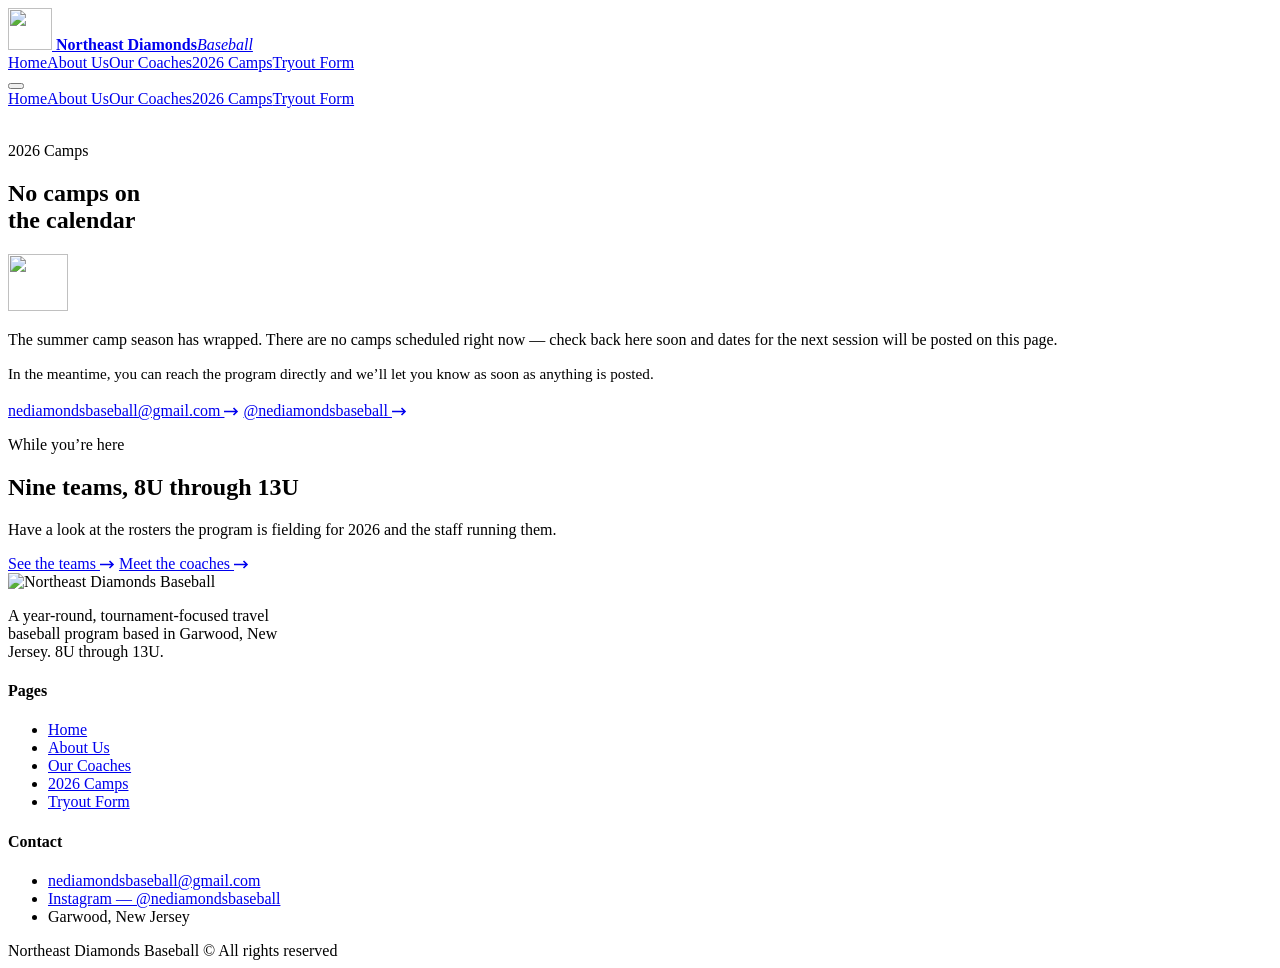
==== 2026-camps.html @ cf79493b "Add files via upload" ====
<!doctype html><html lang="en"><head><meta charset="utf-8"><meta name="viewport" content="width=device-width,initial-scale=1,viewport-fit=cover"><link rel="icon" href="assets/logos/ne-logo.png"><title>2026 Camps — NE Diamonds Baseball</title>
<meta name="description" content="Camp information for Northeast Diamonds Baseball.">
<link rel="preconnect" href="https://fonts.googleapis.com"><link rel="preconnect" href="https://fonts.gstatic.com" crossorigin><link rel="stylesheet" href="https://fonts.googleapis.com/css2?family=Archivo:wdth,wght@62..125,400..900&display=swap">
<link rel="stylesheet" href="assets/site.css"></head><body>
<header class="hdr">
  <div class="hdr-in">
    <a class="brand" href="index.html">
      <img src="assets/logos/ne-logo-white.png" alt="" width="44" height="42">
      <span><b>Northeast Diamonds</b><i>Baseball</i></span>
    </a>
    <nav class="nav"><a href="index.html">Home</a><a href="about-us.html">About Us</a><a href="our-coaches.html">Our Coaches</a><a href="2026-camps.html" aria-current="page">2026 Camps</a><a href="tryout-form.html">Tryout Form</a></nav>
    <button class="burger" id="burger" aria-expanded="false" aria-controls="mnav" aria-label="Menu"><i></i><i></i><i></i></button>
  </div>
</header>
<nav class="drawer" id="mnav"><a href="index.html">Home</a><a href="about-us.html">About Us</a><a href="our-coaches.html">Our Coaches</a><a href="2026-camps.html">2026 Camps</a><a href="tryout-form.html">Tryout Form</a></nav>
<section class="phero">
  <div class="phero-media"><img src="assets/gal/g06.jpg" alt=""></div>
  <div class="phero-in">
    <div class="wrap">
      <p class="eyebrow">2026 Camps</p>
      <h1 class="display d1" style="max-width:13ch">No camps on the calendar</h1>
    </div>
  </div>
</section>

<section class="sec">
  <div class="wrap">
    <div class="holding">
      <img class="mark" src="assets/logos/ne-logo-white.png" alt="" width="60" height="57">
      <p class="lede">The summer camp season has wrapped. There are no camps scheduled right now &mdash; check back here soon and dates for the next session will be posted on this page.</p>
      <div class="note">
        <p class="muted" style="font-size:.95rem">In the meantime, you can reach the program directly and we&rsquo;ll let you know as soon as anything is posted.</p>
        <div class="btns" style="margin-top:1.2rem">
          <a class="btn" href="mailto:nediamondsbaseball@gmail.com">nediamondsbaseball@gmail.com <svg class="arw" width="15" height="9" viewBox="0 0 15 9" fill="none" aria-hidden="true"><path d="M0 4.5h13M9.5 1l3.5 3.5L9.5 8" stroke="currentColor" stroke-width="1.6"/></svg></a>
          <a class="btn ghost" href="https://www.instagram.com/nediamondsbaseball/" target="_blank" rel="noopener">@nediamondsbaseball <svg class="arw" width="15" height="9" viewBox="0 0 15 9" fill="none" aria-hidden="true"><path d="M0 4.5h13M9.5 1l3.5 3.5L9.5 8" stroke="currentColor" stroke-width="1.6"/></svg></a>
        </div>
      </div>
    </div>
  </div>
</section>

<section class="sec-tight">
  <div class="wrap">
    <div class="sec-head">
      <div>
        <p class="eyebrow">While you&rsquo;re here</p>
        <h2 class="display d2">Nine teams, 8U through 13U</h2>
      </div>
      <p class="lede">Have a look at the rosters the program is fielding for 2026 and the staff running them.</p>
    </div>
    <div class="btns">
      <a class="btn ghost" href="index.html#teams">See the teams <svg class="arw" width="15" height="9" viewBox="0 0 15 9" fill="none" aria-hidden="true"><path d="M0 4.5h13M9.5 1l3.5 3.5L9.5 8" stroke="currentColor" stroke-width="1.6"/></svg></a>
      <a class="btn ghost" href="our-coaches.html">Meet the coaches <svg class="arw" width="15" height="9" viewBox="0 0 15 9" fill="none" aria-hidden="true"><path d="M0 4.5h13M9.5 1l3.5 3.5L9.5 8" stroke="currentColor" stroke-width="1.6"/></svg></a>
    </div>
  </div>
</section>
<footer class="ftr">
  <div class="wrap">
    <div class="ftr-grid">
      <div class="ftr-brand">
        <img src="assets/logos/ne-logo-white.png" alt="Northeast Diamonds Baseball" width="70" height="66">
        <p class="muted" style="max-width:34ch">A year-round, tournament-focused travel baseball program based in Garwood, New Jersey. 8U through 13U.</p>
      </div>
      <div>
        <h4>Pages</h4>
        <ul><li><a href="index.html">Home</a></li><li><a href="about-us.html">About Us</a></li><li><a href="our-coaches.html">Our Coaches</a></li><li><a href="2026-camps.html">2026 Camps</a></li><li><a href="tryout-form.html">Tryout Form</a></li></ul>
      </div>
      <div>
        <h4>Contact</h4>
        <ul>
          <li><a href="mailto:nediamondsbaseball@gmail.com">nediamondsbaseball@gmail.com</a></li>
          <li><a href="https://www.instagram.com/nediamondsbaseball/" target="_blank" rel="noopener">Instagram &mdash; @nediamondsbaseball</a></li>
          <li class="muted">Garwood, New Jersey</li>
        </ul>
      </div>
    </div>
    <div class="ftr-base">
      <span>Northeast Diamonds Baseball &copy;</span>
      <span>All rights reserved</span>
    </div>
  </div>
</footer><script src="assets/site.js"></script></body></html>
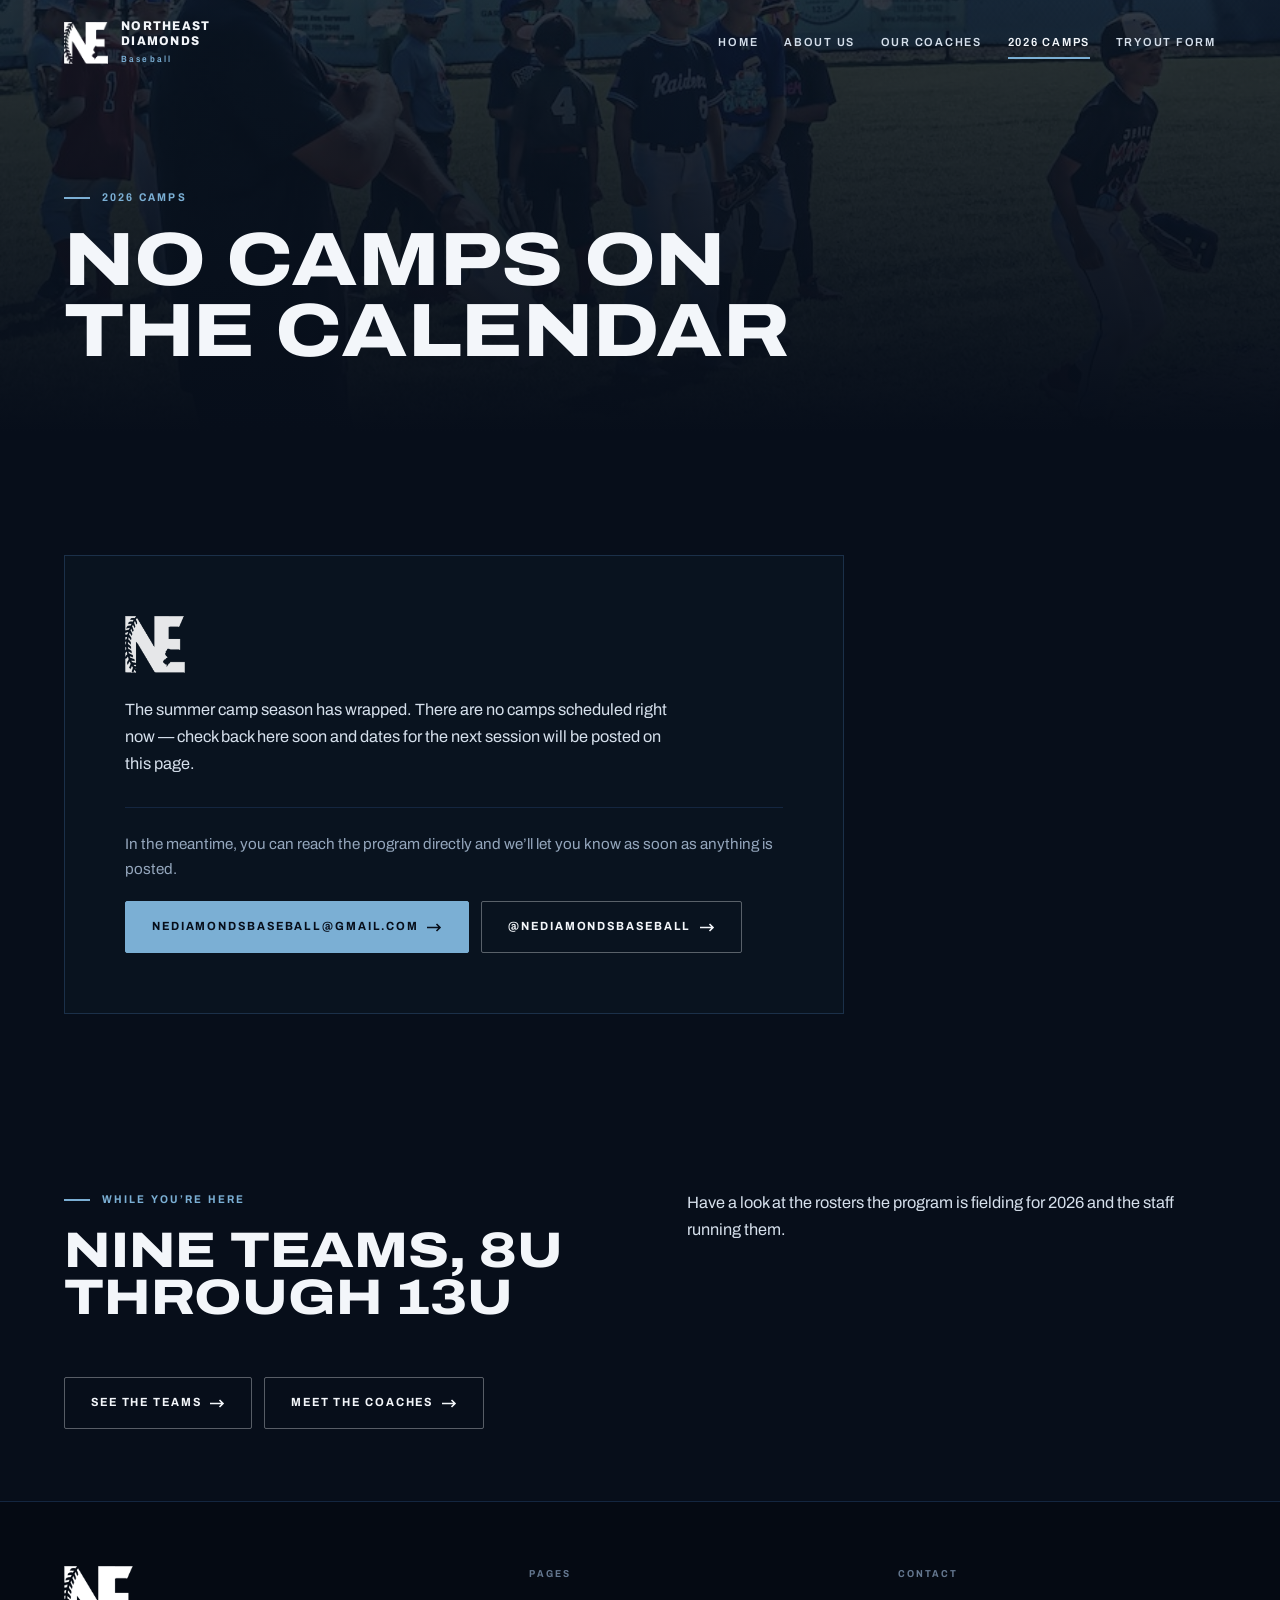
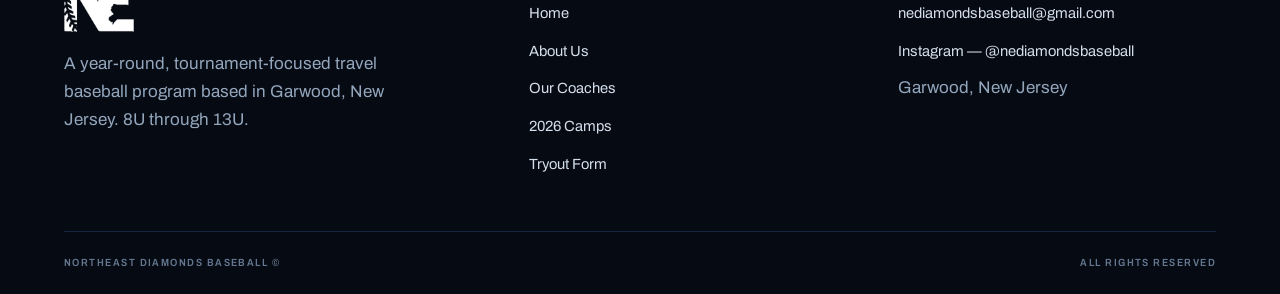
==== commit ac628871: "Add files via upload" ====
--- a/2026-camps.html
+++ b/2026-camps.html
@@ -1,7 +1,4 @@
-<!doctype html><html lang="en"><head><meta charset="utf-8"><meta name="viewport" content="width=device-width,initial-scale=1,viewport-fit=cover"><link rel="icon" href="assets/logos/ne-logo.png"><title>2026 Camps — NE Diamonds Baseball</title>
-<meta name="description" content="Camp information for Northeast Diamonds Baseball.">
-<link rel="preconnect" href="https://fonts.googleapis.com"><link rel="preconnect" href="https://fonts.gstatic.com" crossorigin><link rel="stylesheet" href="https://fonts.googleapis.com/css2?family=Archivo:wdth,wght@62..125,400..900&display=swap">
-<link rel="stylesheet" href="assets/site.css"></head><body>
+<!doctype html><html lang="en"><head><meta charset="utf-8"><meta name="viewport" content="width=device-width,initial-scale=1,viewport-fit=cover"><title>2026 Camps — NE Diamonds Baseball</title><meta name="description" content="Camp information for Northeast Diamonds Baseball."><link rel="icon" href="/favicon.ico" sizes="32x32"><link rel="icon" type="image/png" sizes="32x32" href="/assets/icons/icon-32.png"><link rel="icon" type="image/png" sizes="192x192" href="/assets/icons/icon-192.png"><link rel="apple-touch-icon" href="/assets/icons/apple-touch-icon.png"><meta name="theme-color" content="#070E1A"><link rel="canonical" href="https://nediamondsbaseball.org/2026-camps"><meta property="og:type" content="website"><meta property="og:site_name" content="Northeast Diamonds Baseball"><meta property="og:locale" content="en_US"><meta property="og:title" content="2026 Camps — NE Diamonds Baseball"><meta property="og:description" content="Camp information for Northeast Diamonds Baseball."><meta property="og:url" content="https://nediamondsbaseball.org/2026-camps"><meta property="og:image" content="https://nediamondsbaseball.org/assets/og/share.jpg"><meta property="og:image:secure_url" content="https://nediamondsbaseball.org/assets/og/share.jpg"><meta property="og:image:type" content="image/jpeg"><meta property="og:image:width" content="1200"><meta property="og:image:height" content="630"><meta property="og:image:alt" content="Northeast Diamonds Baseball — the team holding the PG Northeast Super Regional NIT champions banner."><meta name="twitter:card" content="summary_large_image"><meta name="twitter:title" content="2026 Camps — NE Diamonds Baseball"><meta name="twitter:description" content="Camp information for Northeast Diamonds Baseball."><meta name="twitter:image" content="https://nediamondsbaseball.org/assets/og/share.jpg"><meta name="twitter:image:alt" content="Northeast Diamonds Baseball — the team holding the PG Northeast Super Regional NIT champions banner."><link rel="preconnect" href="https://fonts.googleapis.com"><link rel="preconnect" href="https://fonts.gstatic.com" crossorigin><link rel="stylesheet" href="https://fonts.googleapis.com/css2?family=Archivo:wdth,wght@62..125,400..900&display=swap"><link rel="stylesheet" href="assets/site.css"></head><body>
 <header class="hdr">
   <div class="hdr-in">
     <a class="brand" href="index.html">
--- a/assets/site.css
+++ b/assets/site.css
@@ -0,0 +1,493 @@
+/* ==========================================================================
+   Northeast Diamonds Baseball
+   Identity: club navy (#112740, lifted from the mark) plus Carolina blue and
+   Navy — the two divisions the program actually fields — and infield clay
+   for action. One committed visual world: a night game under the lights.
+   ========================================================================== */
+
+:root{
+  --ink:#050A13;
+  --navy-900:#070E1A;
+  --navy-850:#09131F;
+  --navy-800:#0B1828;
+  --navy-700:#112740;
+  --navy-600:#183451;
+  --line:#1B3049;
+  --line-soft:#142640;
+
+  --carolina:#7BAFD4;
+  --carolina-hi:#A9D2EC;
+  --clay:#C9673E;
+  --clay-hi:#E08054;
+
+  --chalk:#F3F6FA;
+  --chalk-2:#D5DFEB;
+  --steel:#94A6BC;
+  --steel-dim:#64778F;
+
+  --maxw:1280px;
+  --gutter:clamp(20px,5vw,72px);
+
+  --ease:cubic-bezier(.2,.7,.2,1);
+  --ease-out:cubic-bezier(.16,1,.3,1);
+
+  color-scheme:dark;
+}
+
+*,*::before,*::after{box-sizing:border-box}
+html{-webkit-text-size-adjust:100%}
+
+body{
+  margin:0;
+  background:var(--navy-900);
+  color:var(--chalk);
+  font-family:"Archivo",-apple-system,BlinkMacSystemFont,"Segoe UI",Roboto,Helvetica,Arial,sans-serif;
+  font-size:17px;
+  line-height:1.65;
+  font-variation-settings:"wdth" 100,"wght" 400;
+  -webkit-font-smoothing:antialiased;
+  overflow-x:hidden;
+}
+
+img,video{max-width:100%;display:block}
+a{color:inherit}
+::selection{background:var(--carolina);color:var(--navy-900)}
+:focus-visible{outline:2px solid var(--carolina-hi);outline-offset:3px;border-radius:2px}
+
+/* ---------- Type ---------- */
+
+.display{
+  font-family:"Archivo",sans-serif;
+  font-variation-settings:"wdth" 118,"wght" 800;
+  text-transform:uppercase;
+  line-height:.94;
+  letter-spacing:-.005em;
+  text-wrap:balance;
+  margin:0;
+}
+.d1{font-size:clamp(2.2rem,5.9vw,4.9rem)}
+.d2{font-size:clamp(1.95rem,3.9vw,3.2rem)}
+.d3{font-size:clamp(1.35rem,2.1vw,1.9rem)}
+
+.eyebrow{
+  font-size:.7rem;
+  font-variation-settings:"wdth" 88,"wght" 700;
+  text-transform:uppercase;
+  letter-spacing:.2em;
+  color:var(--carolina);
+  margin:0 0 1.15rem;
+  display:flex;align-items:center;gap:.72rem;
+}
+.eyebrow::before{content:"";width:26px;height:2px;background:currentColor;flex:none}
+.eyebrow.clay{color:var(--clay-hi)}
+
+.lede{font-size:clamp(1.02rem,1.25vw,1.15rem);color:var(--chalk-2);max-width:62ch}
+p{margin:0 0 1.1em}
+p:last-child{margin-bottom:0}
+.muted{color:var(--steel)}
+
+/* ---------- Shell ---------- */
+
+.wrap{max-width:var(--maxw);margin:0 auto;padding-inline:var(--gutter)}
+section{position:relative;scroll-margin-top:96px}
+html{scroll-behavior:smooth}
+.sec{padding-block:clamp(60px,8.2vw,124px)}
+.sec-tight{padding-block:clamp(44px,5.6vw,80px)}
+
+.sec-head{display:grid;gap:clamp(18px,3vw,54px);grid-template-columns:1fr;margin-bottom:clamp(32px,4.4vw,58px)}
+@media(min-width:900px){
+  .sec-head{grid-template-columns:minmax(0,1.05fr) minmax(0,.95fr);align-items:start}
+}
+
+/* ---------- Header ---------- */
+
+.hdr{
+  position:fixed;top:0;left:0;right:0;z-index:60;
+  padding-top:env(safe-area-inset-top,0px);
+  transition:background .45s var(--ease),border-color .45s var(--ease);
+  border-bottom:1px solid transparent;
+}
+.hdr.solid{
+  background:rgba(7,14,26,.92);
+  -webkit-backdrop-filter:saturate(150%) blur(14px);
+  backdrop-filter:saturate(150%) blur(14px);
+  border-bottom-color:var(--line-soft);
+}
+.hdr-in{
+  max-width:var(--maxw);margin:0 auto;padding-inline:var(--gutter);
+  display:flex;align-items:center;justify-content:space-between;gap:20px;
+  height:86px;transition:height .45s var(--ease);
+}
+.hdr.solid .hdr-in{height:68px}
+
+.brand{display:flex;align-items:center;gap:13px;text-decoration:none;flex:none}
+.brand img{width:44px;height:auto;transition:width .45s var(--ease)}
+.hdr.solid .brand img{width:36px}
+.brand b{
+  font-size:.79rem;line-height:1.12;
+  font-variation-settings:"wdth" 92,"wght" 800;
+  text-transform:uppercase;letter-spacing:.1em;
+  display:block;max-width:9.5em;
+}
+.brand i{
+  display:block;font-style:normal;font-size:.56rem;letter-spacing:.24em;color:var(--carolina);
+  font-variation-settings:"wdth" 88,"wght" 600;margin-top:4px;
+}
+
+.nav{display:none;align-items:center;gap:clamp(18px,2vw,34px)}
+@media(min-width:1000px){.nav{display:flex}}
+.nav a{
+  text-decoration:none;font-size:.73rem;letter-spacing:.15em;text-transform:uppercase;
+  font-variation-settings:"wdth" 92,"wght" 600;
+  color:var(--chalk-2);padding:6px 0;position:relative;
+  transition:color .25s var(--ease);
+}
+.nav a::after{
+  content:"";position:absolute;left:0;right:0;bottom:0;height:2px;
+  background:var(--carolina);transform:scaleX(0);transform-origin:left;
+  transition:transform .4s var(--ease-out);
+}
+.nav a:hover{color:var(--chalk)}
+.nav a:hover::after,.nav a[aria-current="page"]::after{transform:scaleX(1)}
+.nav a[aria-current="page"]{color:var(--chalk)}
+
+.burger{
+  display:inline-flex;flex-direction:column;justify-content:center;gap:5px;
+  width:44px;height:44px;padding:0 10px;background:none;border:0;cursor:pointer;
+  position:relative;z-index:57;
+}
+@media(min-width:1000px){.burger{display:none}}
+.burger i{display:block;height:2px;background:var(--chalk);transition:transform .35s var(--ease),opacity .25s}
+.burger[aria-expanded="true"] i:nth-child(1){transform:translateY(7px) rotate(45deg)}
+.burger[aria-expanded="true"] i:nth-child(2){opacity:0}
+.burger[aria-expanded="true"] i:nth-child(3){transform:translateY(-7px) rotate(-45deg)}
+
+.drawer{
+  position:fixed;inset:0;z-index:55;background:var(--navy-900);
+  display:flex;flex-direction:column;justify-content:center;gap:2px;
+  padding:110px var(--gutter) 40px;
+  clip-path:inset(0 0 100% 0);
+  transition:clip-path .6s var(--ease-out);
+  pointer-events:none;
+}
+.drawer.open{clip-path:inset(0 0 0 0);pointer-events:auto}
+.drawer a{
+  text-decoration:none;display:block;padding:13px 0;
+  border-bottom:1px solid var(--line-soft);
+  font-size:clamp(1.45rem,7vw,2.2rem);
+  font-variation-settings:"wdth" 112,"wght" 800;
+  text-transform:uppercase;line-height:1;
+  opacity:0;transform:translateY(16px);
+}
+.drawer.open a{animation:dIn .5s var(--ease-out) forwards}
+.drawer.open a:nth-child(1){animation-delay:.10s}
+.drawer.open a:nth-child(2){animation-delay:.16s}
+.drawer.open a:nth-child(3){animation-delay:.22s}
+.drawer.open a:nth-child(4){animation-delay:.28s}
+.drawer.open a:nth-child(5){animation-delay:.34s}
+@keyframes dIn{to{opacity:1;transform:none}}
+
+/* ---------- Buttons ---------- */
+
+.btn{
+  display:inline-flex;align-items:center;gap:.7em;
+  padding:15px 26px;border-radius:2px;text-decoration:none;
+  font-size:.74rem;letter-spacing:.16em;text-transform:uppercase;
+  font-variation-settings:"wdth" 92,"wght" 700;
+  border:1px solid var(--carolina);color:var(--navy-900);background:var(--carolina);
+  position:relative;overflow:hidden;isolation:isolate;
+  transition:color .35s var(--ease),border-color .35s var(--ease);
+}
+.btn::before{
+  content:"";position:absolute;inset:0;z-index:-1;background:var(--chalk);
+  transform:translateY(101%);transition:transform .45s var(--ease-out);
+}
+.btn:hover::before{transform:translateY(0)}
+.btn .arw{transition:transform .35s var(--ease)}
+.btn:hover .arw{transform:translateX(4px)}
+
+.btn.ghost{background:transparent;color:var(--chalk);border-color:rgba(243,246,250,.34)}
+.btn.ghost::before{background:var(--chalk)}
+.btn.ghost:hover{color:var(--navy-900);border-color:var(--chalk)}
+
+.btns{display:flex;flex-wrap:wrap;gap:12px}
+
+/* ---------- Hero ---------- */
+
+.hero{position:relative;min-height:100vh;min-height:100svh;display:flex;align-items:flex-end;overflow:hidden;background:var(--ink)}
+@media(min-height:1100px){.hero{min-height:1000px}}
+.hero-media{position:absolute;inset:0}
+.hero-media video,.hero-media>img{width:100%;height:100%;object-fit:cover}
+.hero-media video{animation:heroPush 24s var(--ease) forwards}
+@keyframes heroPush{from{transform:scale(1.1)}to{transform:scale(1)}}
+.hero-media::after{
+  content:"";position:absolute;inset:0;
+  background:
+    linear-gradient(to top,rgba(5,10,19,.95) 0%,rgba(5,10,19,.6) 34%,rgba(5,10,19,.16) 62%,rgba(5,10,19,.52) 100%),
+    linear-gradient(100deg,rgba(7,14,26,.8) 0%,rgba(7,14,26,.3) 46%,rgba(7,14,26,0) 74%);
+}
+.hero-in{position:relative;z-index:2;width:100%;padding-block:clamp(46px,9vh,100px)}
+.hero h1{max-width:17ch}
+.hero .btns{margin-top:clamp(24px,3.4vw,38px)}
+
+.rise{display:block;overflow:hidden;padding-bottom:.04em}
+.rise>span{display:block;transform:translateY(105%);animation:riseUp .95s var(--ease-out) forwards}
+.rise:nth-of-type(1)>span{animation-delay:.12s}
+.rise:nth-of-type(2)>span{animation-delay:.21s}
+.rise:nth-of-type(3)>span{animation-delay:.30s}
+@keyframes riseUp{to{transform:translateY(0)}}
+
+.hero-fade{opacity:0;animation:fadeUp .9s var(--ease-out) .5s forwards}
+@keyframes fadeUp{from{opacity:0;transform:translateY(14px)}to{opacity:1;transform:none}}
+
+.scrollcue{
+  position:absolute;right:var(--gutter);bottom:clamp(28px,5vh,52px);z-index:2;
+  display:none;align-items:center;gap:12px;
+  font-size:.62rem;letter-spacing:.24em;text-transform:uppercase;color:var(--steel);
+  font-variation-settings:"wdth" 88,"wght" 600;
+}
+@media(min-width:900px){.scrollcue{display:flex}}
+.scrollcue i{display:block;width:1px;height:54px;background:linear-gradient(var(--carolina),transparent);position:relative;overflow:hidden}
+.scrollcue i::after{content:"";position:absolute;left:0;top:0;width:1px;height:18px;background:var(--chalk);animation:cue 2.4s var(--ease) infinite}
+@keyframes cue{0%{transform:translateY(-20px)}60%,100%{transform:translateY(58px)}}
+
+/* interior page hero */
+.phero{position:relative;overflow:hidden;background:var(--navy-800)}
+.phero-media{position:absolute;inset:0;opacity:.34}
+.phero-media img{width:100%;height:100%;object-fit:cover;filter:grayscale(.4)}
+.phero::after{content:"";position:absolute;inset:0;background:linear-gradient(to top,var(--navy-900) 4%,rgba(7,14,26,.5))}
+.phero-in{position:relative;z-index:2;padding-top:calc(86px + clamp(50px,8vw,112px));padding-bottom:clamp(40px,6.5vw,88px)}
+
+/* ---------- Record band ---------- */
+
+.record{background:var(--navy-700);border-block:1px solid var(--line)}
+.record-grid{display:grid;grid-template-columns:repeat(2,1fr)}
+@media(min-width:860px){.record-grid{grid-template-columns:repeat(4,1fr)}}
+.stat{padding:clamp(24px,3.2vw,40px) clamp(16px,2.2vw,30px);border-right:1px solid var(--line);border-bottom:1px solid var(--line)}
+.stat:nth-child(2n){border-right:0}
+@media(min-width:860px){
+  .stat{border-bottom:0}
+  .stat:nth-child(2n){border-right:1px solid var(--line)}
+  .stat:last-child{border-right:0}
+}
+.stat b{
+  display:block;font-size:clamp(2.1rem,4.2vw,3.3rem);line-height:.9;
+  font-variation-settings:"wdth" 112,"wght" 800;
+  font-variant-numeric:tabular-nums;color:var(--chalk);
+}
+.stat b em{font-style:normal;color:var(--carolina);font-size:.5em;vertical-align:.4em;margin-left:.04em}
+.stat .lbl{
+  display:block;margin-top:.7rem;font-size:.65rem;letter-spacing:.17em;text-transform:uppercase;
+  color:var(--steel);font-variation-settings:"wdth" 88,"wght" 600;line-height:1.5;
+}
+
+/* ---------- Teams ---------- */
+
+.teams{display:grid;gap:1px;background:var(--line-soft);border:1px solid var(--line-soft);grid-template-columns:1fr}
+@media(min-width:460px){.teams{grid-template-columns:repeat(2,1fr)}}
+@media(min-width:1000px){.teams{grid-template-columns:repeat(3,1fr)}}
+.team{
+  background:var(--navy-850);padding:clamp(22px,2.6vw,32px);
+  position:relative;overflow:hidden;
+  transition:background .4s var(--ease);
+}
+.team::before{
+  content:"";position:absolute;left:0;top:0;bottom:0;width:3px;background:var(--div);
+  transform:scaleY(0);transform-origin:top;transition:transform .55s var(--ease-out);
+}
+.team:hover::before{transform:scaleY(1)}
+.team:hover{background:var(--navy-800)}
+.team-age{
+  font-size:clamp(1.85rem,2.9vw,2.4rem);line-height:.9;
+  font-variation-settings:"wdth" 116,"wght" 800;
+  font-variant-numeric:tabular-nums;
+}
+.team-div{
+  display:inline-block;margin-top:.85rem;padding:5px 10px;border-radius:2px;
+  font-size:.6rem;letter-spacing:.18em;text-transform:uppercase;
+  font-variation-settings:"wdth" 88,"wght" 700;
+  color:var(--div);border:1px solid color-mix(in srgb,var(--div) 45%,transparent);
+  background:color-mix(in srgb,var(--div) 12%,transparent);
+}
+.team-hc{margin-top:1.5rem;padding-top:1.1rem;border-top:1px solid var(--line-soft)}
+.team-hc span{display:block;font-size:.6rem;letter-spacing:.18em;text-transform:uppercase;color:var(--steel-dim);font-variation-settings:"wdth" 88,"wght" 600}
+.team-hc b{display:block;margin-top:.35rem;font-size:1rem;font-variation-settings:"wdth" 100,"wght" 650}
+
+/* ---------- Photography ---------- */
+
+.gal{display:grid;gap:clamp(8px,1vw,14px);grid-template-columns:repeat(2,1fr)}
+@media(min-width:760px){.gal{grid-template-columns:repeat(4,1fr)}}
+.gal figure{margin:0;position:relative;overflow:hidden;background:var(--navy-800)}
+.gal img{width:100%;height:100%;object-fit:cover;transition:transform 1.1s var(--ease-out)}
+.gal figure:hover img{transform:scale(1.045)}
+.gal .tall{grid-row:span 2}
+.gal .wide{grid-column:span 2}
+.gal figure::after{
+  content:"";position:absolute;inset:0;
+  background:linear-gradient(to top,rgba(7,14,26,.5),transparent 55%);
+  opacity:.7;transition:opacity .5s var(--ease);
+}
+.gal figure:hover::after{opacity:.3}
+
+.feature{position:relative;overflow:hidden;margin:0}
+.feature img{width:100%;height:clamp(300px,50vw,600px);object-fit:cover}
+.feature figcaption{
+  position:absolute;left:0;right:0;bottom:0;padding:clamp(20px,3vw,40px);
+  background:linear-gradient(to top,rgba(5,10,19,.92),transparent);
+  font-size:.68rem;letter-spacing:.16em;text-transform:uppercase;color:var(--chalk-2);
+  font-variation-settings:"wdth" 90,"wght" 600;
+}
+
+/* ---------- Roster ---------- */
+
+.group-label{
+  display:flex;align-items:baseline;gap:16px;flex-wrap:wrap;
+  padding-bottom:14px;border-bottom:1px solid var(--line);
+  margin-bottom:clamp(24px,3.2vw,40px);
+}
+.group-label h2{margin:0;font-size:clamp(1.1rem,1.8vw,1.45rem);font-variation-settings:"wdth" 112,"wght" 800;text-transform:uppercase;letter-spacing:.02em}
+.group-label span{margin-left:auto;font-size:.65rem;letter-spacing:.18em;text-transform:uppercase;color:var(--steel-dim);font-variation-settings:"wdth" 88,"wght" 600;font-variant-numeric:tabular-nums}
+
+.coach{
+  display:grid;grid-template-columns:1fr;gap:clamp(18px,2.6vw,38px);
+  padding-block:clamp(26px,3.2vw,44px);
+  border-bottom:1px solid var(--line-soft);
+}
+.coach:last-child{border-bottom:0}
+.coach.brief{align-items:center}
+@media(min-width:720px){.coach.brief{grid-template-columns:minmax(150px,190px) minmax(0,1fr)}}
+@media(min-width:720px){.coach{grid-template-columns:minmax(180px,258px) minmax(0,1fr);align-items:start}}
+
+.shot{position:relative;overflow:hidden;background:var(--navy-800);aspect-ratio:4/5}
+.shot img{width:100%;height:100%;object-fit:cover;object-position:50% 14%;filter:saturate(.94) contrast(1.03);transition:filter .6s var(--ease),transform 1s var(--ease-out)}
+.coach:hover .shot img{filter:saturate(1.05) contrast(1.02);transform:scale(1.035)}
+.shot::after{content:"";position:absolute;left:0;bottom:0;width:100%;height:3px;background:var(--div,var(--carolina));transform:scaleX(0);transform-origin:left;transition:transform .6s var(--ease-out)}
+.coach:hover .shot::after{transform:scaleX(1)}
+
+.shot.noimg{display:flex;align-items:center;justify-content:center;border:1px solid var(--line-soft)}
+.shot.noimg b{
+  font-size:clamp(2.2rem,4.6vw,3.1rem);font-variation-settings:"wdth" 118,"wght" 800;
+  color:var(--navy-600);letter-spacing:.02em;
+}
+
+.coach h3{margin:0;font-size:clamp(1.3rem,2.2vw,1.8rem);font-variation-settings:"wdth" 114,"wght" 800;text-transform:uppercase;line-height:1.04}
+.coach .roles{display:flex;flex-wrap:wrap;gap:7px;margin-top:.9rem}
+.role{
+  font-size:.6rem;letter-spacing:.15em;text-transform:uppercase;padding:5px 9px;border-radius:2px;
+  font-variation-settings:"wdth" 88,"wght" 700;
+  border:1px solid color-mix(in srgb,var(--carolina) 40%,transparent);
+  color:var(--carolina);background:color-mix(in srgb,var(--carolina) 10%,transparent);
+}
+.role.lead{border-color:color-mix(in srgb,var(--clay-hi) 55%,transparent);color:var(--clay-hi);background:color-mix(in srgb,var(--clay-hi) 12%,transparent)}
+.coach .home{margin-top:.85rem;font-size:.7rem;letter-spacing:.14em;text-transform:uppercase;color:var(--steel-dim);font-variation-settings:"wdth" 88,"wght" 600}
+.coach .bio{margin-top:1.1rem;color:var(--chalk-2);font-size:.96rem;max-width:68ch}
+.coach .bio ul{margin:.5rem 0 1.1rem;padding-left:1.15rem}
+.coach .bio li{margin-bottom:.28rem}
+.coach .tags{display:flex;flex-wrap:wrap;gap:8px;margin-top:1.1rem}
+.tag{
+  font-size:.62rem;letter-spacing:.1em;text-transform:uppercase;color:var(--steel);
+  border:1px solid var(--line);padding:5px 10px;border-radius:2px;
+  font-variation-settings:"wdth" 90,"wght" 600;
+}
+
+/* ---------- Partners ---------- */
+
+.partner{
+  display:grid;grid-template-columns:1fr;gap:clamp(18px,3vw,44px);align-items:start;
+  padding-block:clamp(28px,3.4vw,46px);border-bottom:1px solid var(--line-soft);
+}
+.partner:last-of-type{border-bottom:0}
+@media(min-width:820px){.partner{grid-template-columns:minmax(170px,238px) minmax(0,1fr)}}
+.partner-mark{
+  background:var(--chalk);border-radius:3px;padding:20px;
+  display:flex;align-items:center;justify-content:center;min-height:116px;
+}
+.partner-mark img{max-height:74px;width:auto;object-fit:contain}
+.partner h3{margin:0 0 .2rem;font-size:clamp(1.02rem,1.6vw,1.25rem);font-variation-settings:"wdth" 110,"wght" 800;text-transform:uppercase;line-height:1.18}
+.partner .kind{font-size:.62rem;letter-spacing:.18em;text-transform:uppercase;color:var(--carolina);font-variation-settings:"wdth" 88,"wght" 700;margin-bottom:.9rem}
+
+/* ---------- FAQ ---------- */
+
+.faq{border-top:1px solid var(--line)}
+.faq details{border-bottom:1px solid var(--line-soft)}
+.faq summary{
+  list-style:none;cursor:pointer;padding:clamp(17px,2.1vw,25px) 52px clamp(17px,2.1vw,25px) 0;
+  position:relative;font-size:clamp(.92rem,1.3vw,1.08rem);
+  font-variation-settings:"wdth" 104,"wght" 700;text-transform:uppercase;letter-spacing:.015em;
+  transition:color .3s var(--ease);
+}
+.faq summary::-webkit-details-marker{display:none}
+.faq summary:hover{color:var(--carolina)}
+.faq summary::after,.faq summary::before{
+  content:"";position:absolute;right:14px;top:50%;background:var(--carolina);transition:transform .4s var(--ease-out);
+}
+.faq summary::after{width:15px;height:2px;margin-top:-1px}
+.faq summary::before{width:2px;height:15px;margin-top:-7.5px;right:20.5px}
+.faq details[open] summary::before{transform:scaleY(0)}
+.faq details[open] summary{color:var(--carolina)}
+.faq .ans{padding:0 0 clamp(20px,2.4vw,28px);color:var(--chalk-2);max-width:72ch}
+.faq .ans ul{margin:.5rem 0 0;padding-left:1.15rem}
+.faq .ans li{margin-bottom:.28rem}
+
+/* ---------- Bands ---------- */
+
+.band{position:relative;overflow:hidden;background:var(--navy-700)}
+.band-media{position:absolute;inset:0;opacity:.22}
+.band-media img{width:100%;height:100%;object-fit:cover;filter:grayscale(.45)}
+.band::after{content:"";position:absolute;inset:0;background:linear-gradient(100deg,rgba(17,39,64,.94),rgba(17,39,64,.5))}
+.band-in{position:relative;z-index:2;padding-block:clamp(50px,6.8vw,94px)}
+
+/* ---------- Holding pages ---------- */
+
+.holding{border:1px solid var(--line);background:var(--navy-850);padding:clamp(28px,5vw,60px);max-width:780px}
+.holding .mark{width:60px;margin-bottom:24px;opacity:.9}
+.holding h2{margin:0 0 1rem}
+.holding .note{margin-top:1.8rem;padding-top:1.5rem;border-top:1px solid var(--line-soft)}
+
+/* ---------- Two-column prose ---------- */
+
+.prose-2{display:grid;grid-template-columns:1fr;gap:clamp(20px,3vw,52px)}
+@media(min-width:860px){.prose-2{grid-template-columns:repeat(2,1fr)}}
+
+.values{list-style:none;margin:0;padding:0;display:grid;gap:1px;background:var(--line-soft);border:1px solid var(--line-soft)}
+@media(min-width:700px){.values{grid-template-columns:repeat(2,1fr)}}
+.values li{background:var(--navy-850);padding:clamp(20px,2.4vw,30px);display:flex;gap:16px;align-items:flex-start}
+.values .n{
+  font-size:.7rem;letter-spacing:.1em;color:var(--carolina);flex:none;padding-top:.28rem;
+  font-variation-settings:"wdth" 88,"wght" 700;font-variant-numeric:tabular-nums;
+}
+.values b{font-variation-settings:"wdth" 104,"wght" 700;display:block;font-size:1rem}
+
+/* ---------- Footer ---------- */
+
+.ftr{background:var(--ink);border-top:1px solid var(--line-soft);padding-top:clamp(44px,5vw,72px)}
+.ftr-grid{display:grid;grid-template-columns:1fr;gap:clamp(30px,4vw,60px)}
+@media(min-width:800px){.ftr-grid{grid-template-columns:minmax(0,1.3fr) minmax(0,1fr) minmax(0,1fr)}}
+.ftr h4{margin:0 0 1.05rem;font-size:.63rem;letter-spacing:.2em;text-transform:uppercase;color:var(--steel-dim);font-variation-settings:"wdth" 88,"wght" 700}
+.ftr ul{list-style:none;margin:0;padding:0;display:grid;gap:.6rem}
+.ftr a{text-decoration:none;color:var(--chalk-2);font-size:.92rem;transition:color .25s var(--ease)}
+.ftr a:hover{color:var(--carolina)}
+.ftr-brand img{width:70px;margin-bottom:18px}
+.ftr-base{
+  margin-top:clamp(34px,4.2vw,58px);padding-top:22px;border-top:1px solid var(--line-soft);
+  display:flex;flex-wrap:wrap;gap:10px 24px;justify-content:space-between;
+  font-size:.65rem;letter-spacing:.14em;text-transform:uppercase;color:var(--steel-dim);
+  font-variation-settings:"wdth" 88,"wght" 600;
+  padding-bottom:calc(22px + env(safe-area-inset-bottom,0px));
+}
+
+/* ---------- Reveal (below the fold only) ---------- */
+
+.js [data-rv]{opacity:0;transform:translateY(22px);transition:opacity .85s var(--ease-out),transform .85s var(--ease-out)}
+.js [data-rv].in{opacity:1;transform:none}
+.js [data-rv="2"]{transition-delay:.08s}
+.js [data-rv="3"]{transition-delay:.16s}
+.js [data-rv="4"]{transition-delay:.24s}
+
+@media(prefers-reduced-motion:reduce){
+  html{scroll-behavior:auto}
+  *,*::before,*::after{animation-duration:.001ms!important;animation-iteration-count:1!important;transition-duration:.001ms!important}
+  .rise>span{transform:none}
+  .hero-fade{opacity:1}
+  .js [data-rv]{opacity:1;transform:none}
+}
